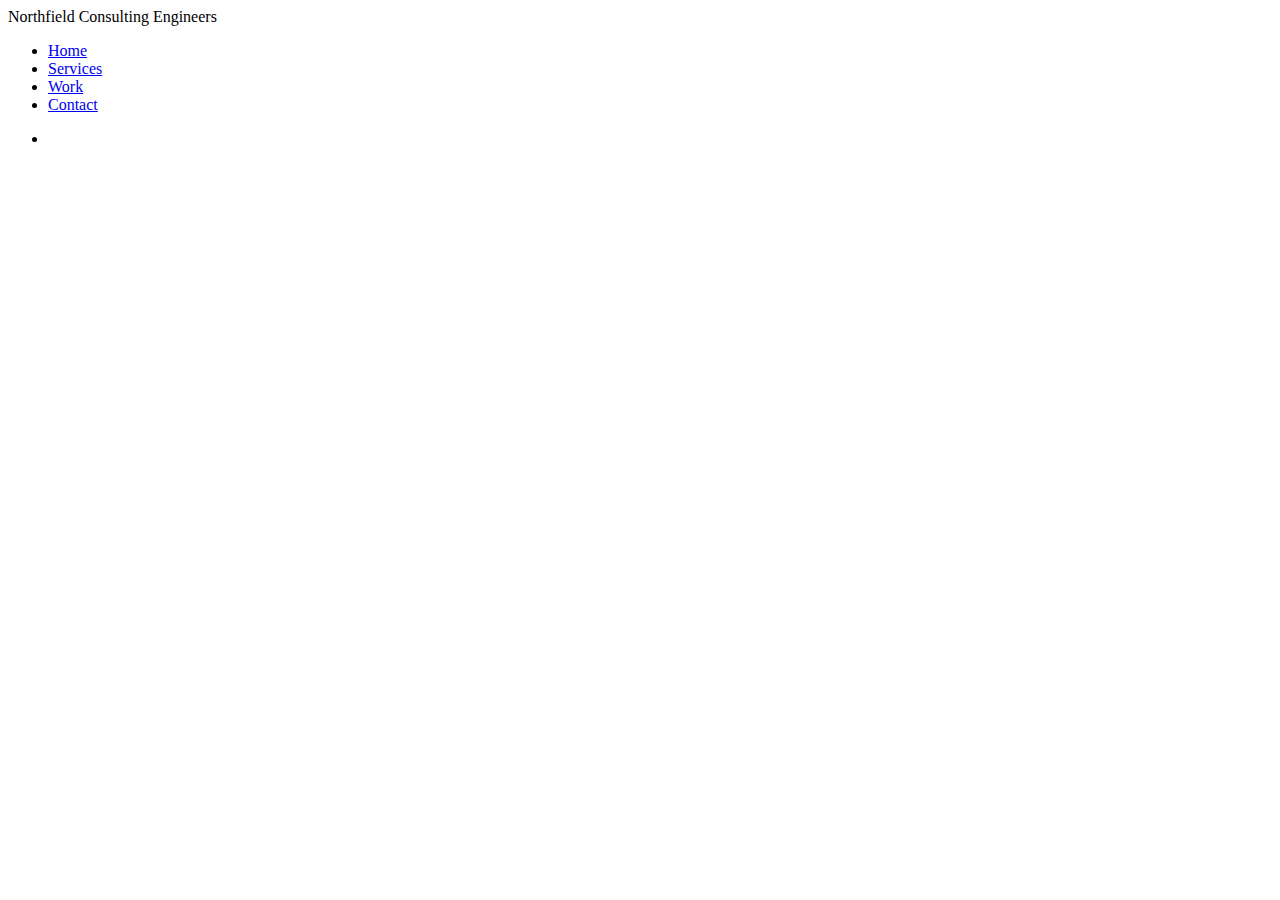
==== index.html @ cf9ca2f3 "Initial commit" ====
<!DOCTYPE html>
<html lang="en">
<head>
  <meta charset="UTF-8">
  <meta name="viewport" content="width=device-width, initial-scale=1.0">
  <link rel="stylesheet" href="css/style.css">
  <title>Northfield Consulting Engineers</title>
</head>
<body>
  <header>
    <div class="logo">Northfield Consulting Engineers</div>
    <div class="toggle"></div>
    <div class="navigation">
      <ul>
        <li><a href="index.html">Home</a></li>
        <li><a href="services.html">Services</a></li>
        <li><a href="work.html">Work</a></li>
        <li><a href="contact.html">Contact</a></li>
      </ul>
      <div class="social-bar">
        <ul>
          <li>
            <a href="https://facebook.com"></a>
          </li>
        </ul>
      </div>      
    </div>
  </header>    

  <section>

  </section>
  <script src="js/script.js"></script>
</body>
</html>
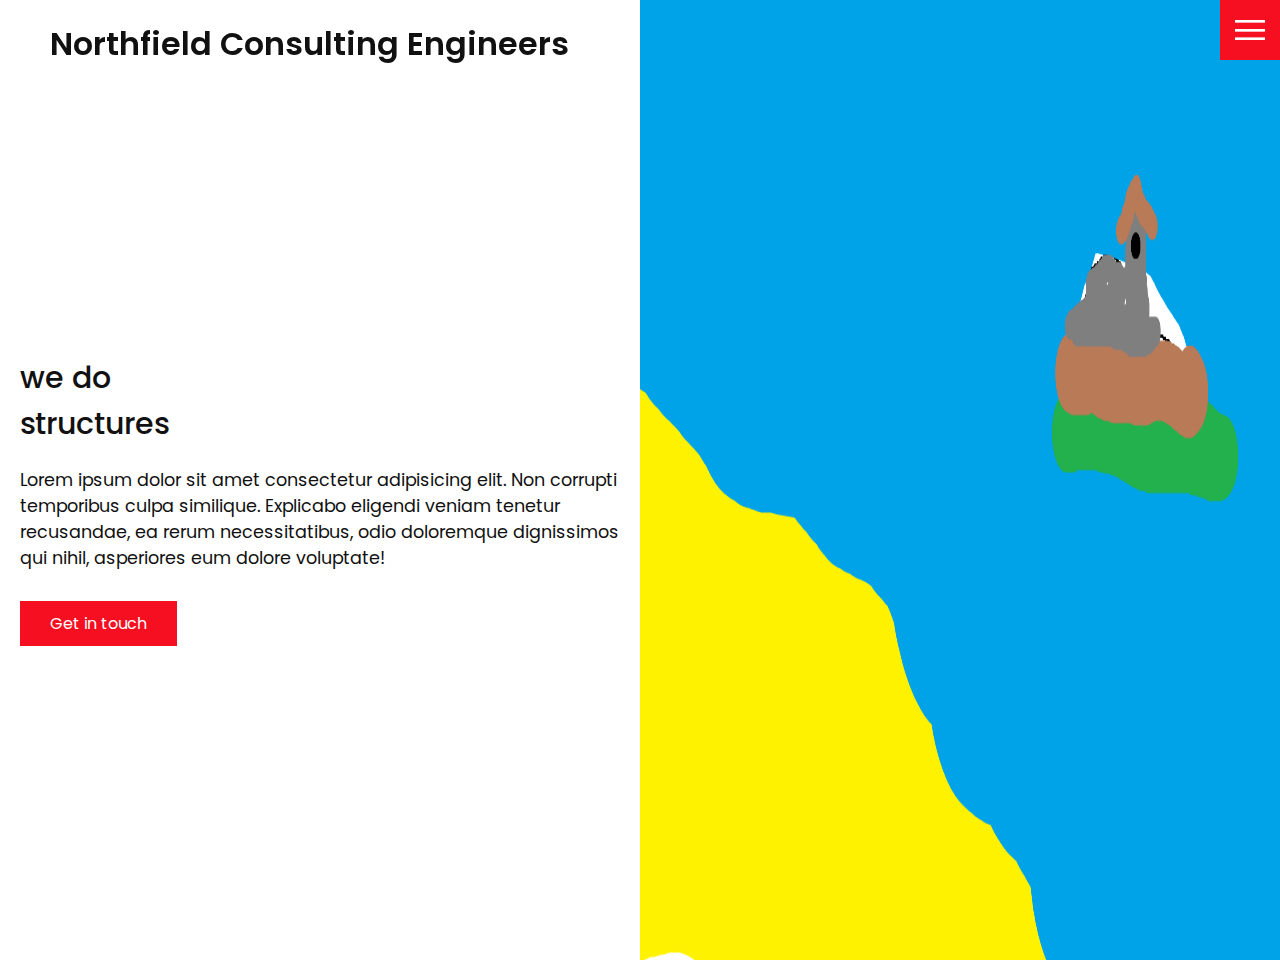
==== commit 739eba93: "top of page button added" ====
--- a/index.html
+++ b/index.html
@@ -1,35 +1,56 @@
 <!DOCTYPE html>
 <html lang="en">
-<head>
-  <meta charset="UTF-8">
-  <meta name="viewport" content="width=device-width, initial-scale=1.0">
-  <link rel="stylesheet" href="css/style.css">
-  <title>Northfield Consulting Engineers</title>
-</head>
-<body>
-  <header>
-    <div class="logo">Northfield Consulting Engineers</div>
-    <div class="toggle"></div>
-    <div class="navigation">
-      <ul>
-        <li><a href="index.html">Home</a></li>
-        <li><a href="services.html">Services</a></li>
-        <li><a href="work.html">Work</a></li>
-        <li><a href="contact.html">Contact</a></li>
-      </ul>
-      <div class="social-bar">
+  <head>
+    <meta charset="UTF-8" />
+    <meta name="viewport" content="width=device-width, initial-scale=1.0" />
+    <link rel="stylesheet" href="css/style.css" />
+    <title>Northfield Consulting Engineers</title>
+  </head>
+  <body>
+    <header>
+      <div class="logo">Northfield Consulting Engineers</div>
+      <div class="toggle"></div>
+      <div class="navigation">
         <ul>
-          <li>
-            <a href="https://facebook.com"></a>
-          </li>
+          <li><a href="index.html">Home</a></li>
+          <li><a href="services.html">Services</a></li>
+          <li><a href="about.html">about</a></li>
+          <li><a href="contact.html">Contact</a></li>
         </ul>
-      </div>      
-    </div>
-  </header>    
+        <div class="social-bar">
+          <ul>
+            <li>
+              <a href="https://facebook.com">
+                <img src="images/facebook.png" target="_blank" alt="" />
+              </a>
+            </li>
+            <li>
+              <a href="mailto:northfieldconsulting@outlook.com">
+                <img src="images/email.png" alt="" />
+              </a>
+            </li>
+          </ul>
+        </div>
+      </div>
+    </header>
 
-  <section>
-
-  </section>
-  <script src="js/script.js"></script>
-</body>
-</html>+    <section class="home">
+      <button class="top-btn">Take me to the top</button>
+      <img src="images/home_image.png" class="home-img" alt="" />
+      <div class="home-content">
+        <h1>
+          we do <br />
+          structures
+        </h1>
+        <p>
+          Lorem ipsum dolor sit amet consectetur adipisicing elit. Non corrupti
+          temporibus culpa similique. Explicabo eligendi veniam tenetur
+          recusandae, ea rerum necessitatibus, odio doloremque dignissimos qui
+          nihil, asperiores eum dolore voluptate!
+        </p>
+        <a href="contact.html" class="btn">Get in touch</a>
+      </div>
+    </section>
+    <script src="js/script.js"></script>
+  </body>
+</html>
--- a/css/style.css
+++ b/css/style.css
@@ -0,0 +1,377 @@
+@import url("https://fonts.googleapis.com/css2?family=Poppins:ital,wght@0,100;0,200;0,300;0,400;0,500;0,600;0,700;0,800;0,900;1,100;1,200;1,300;1,400;1,500;1,600;1,700;1,800;1,900&display=swap");
+
+:root {
+  --primary-colour: #f60f20;
+  --secondary-colour: #1b206e;
+}
+
+/* BASE STYLES */
+* {
+  box-sizing: border-box;
+  margin: 0;
+  padding: 0;
+}
+
+html,
+body {
+  font-family: "Poppins", sans-serif;
+  color: #111;
+}
+
+h1 {
+  font-size: 30px;
+  font-weight: 500;
+}
+
+p {
+  margin: 20px 0 10px;
+  font-size: 1.1rem;
+}
+
+/* SECTIONS */
+section {
+  display: flex;
+  flex-direction: column;
+  height: 100vh;
+  align-items: center;
+  padding: 100px;
+  margin-top: 60px;
+}
+
+section.home {
+  flex-direction: row;
+  margin-top: 60px;
+  justify-content: space-between;
+  padding: 20px;
+  position: relative;
+}
+
+/* EMAIL BUTTON */
+.btn {
+  cursor: pointer;
+  display: inline-block;
+  background: var(--primary-colour);
+  color: #fff;
+  text-decoration: none;
+  padding: 10px 30px;
+  margin: 20px 0;
+  border: 0;
+}
+
+.btn:hover {
+  transform: scale(0.98);
+}
+
+.logo {
+  position: fixed;
+  top: 20px;
+  left: 50px;
+  font-size: 2rem;
+  font-weight: 600;
+  z-index: 20;
+}
+
+/* TOGGLE NAV */
+.toggle {
+  position: fixed;
+  top: 0;
+  right: 0;
+  width: 60px;
+  height: 60px;
+  background: var(--primary-colour) url(../images/menu.png);
+  background-size: 30px;
+  background-position: center;
+  background-repeat: no-repeat;
+  z-index: 20;
+  cursor: pointer;
+}
+
+.toggle.active {
+  background: var(--primary-colour) url(../images/close.png);
+  background-size: 25px;
+  background-position: center;
+  background-repeat: no-repeat;
+}
+
+/* NAVIGATION*/
+.navigation {
+  position: fixed;
+  top: 0;
+  left: 100%;
+  width: 100%;
+  height: 100%;
+  background-color: #fff;
+  z-index: 15;
+  display: flex;
+  justify-content: center;
+  align-items: center;
+  transition: 500ms;
+}
+
+.navigation.active {
+  left: 0;
+}
+
+.navigation ul {
+  position: relative;
+}
+
+.navigation ul li {
+  position: relative;
+  list-style: none;
+  text-align: center;
+}
+
+.navigation ul li a {
+  font-size: 2.2rem;
+  color: #111;
+  text-decoration: none;
+  font-weight: 300;
+}
+
+.navigation ul li a:hover {
+  color: var(--primary-colour);
+}
+
+.navigation .social-bar {
+  position: absolute;
+  top: 0;
+  left: 0;
+  width: 60px;
+  height: 100%;
+  display: flex;
+  justify-content: center;
+  align-items: center;
+}
+
+.navigation .social-bar a {
+  display: inline-block;
+  transform: scale(0.5);
+}
+
+.navigation .email-icon {
+  position: absolute;
+  bottom: 20px;
+  transform: scale(0.5);
+}
+
+.top-btn {
+  display: hidden;
+  position: fixed;
+  top: 80px;
+  left: 50%;
+  transform: translateX(-50%);
+  z-index: 20;
+  border: none;
+  outline: none;
+  background-color: var(--primary-colour);
+  color: #fff;
+  cursor: pointer;
+  padding: 15px;
+  border-radius: 10px;
+  font-size: 16px;
+}
+
+/* HOME PAGE */
+.home-content {
+  position: relative;
+  max-width: 800;
+  padding-right: 50%;
+}
+
+.home-img {
+  position: absolute;
+  bottom: 0;
+  right: 0;
+  height: 110%;
+  width: 50%;
+}
+
+/* SERVICES PAGE */
+.services {
+  margin-top: 40px;
+  display: grid;
+  grid-template-columns: repeat(3, 1fr);
+  gap: 40px;
+  text-align: center;
+}
+
+.services .service {
+  padding: 30px;
+}
+
+.services .service:hover {
+  box-shadow: 0 10px 30px rgba(0, 0, 0, 0.2);
+}
+
+.services .service .icon img {
+  max-width: 100px;
+}
+
+.services .service h2 {
+  font-size: 24px;
+  font-weight: 500;
+  margin-top: 20px;
+  color: var(--secondary-colour);
+}
+
+/* CONTACT */
+.contact {
+  position: relative;
+  width: 100%;
+  margin-top: 50px;
+  display: flex;
+  justify-content: space-between;
+  align-items: flex-start;
+}
+
+.contact-form {
+  position: relative;
+  background: #f9f9f9;
+  width: 1000px;
+  padding: 60px 40px 20px;
+  height: 425px;
+}
+
+.contact-form form {
+  width: 100%;
+}
+
+.contact-form .row {
+  width: 100%;
+  display: flex;
+}
+
+.contact-form .input50 {
+  width: 50%;
+  margin: 0 10px;
+}
+
+.contact-form .input100 {
+  width: 100%;
+  margin: 0 10px;
+}
+
+.contact-form .row input,
+.contact-form .row textarea {
+  position: relative;
+  border: 1px solid rgba(0, 0, 0, 0.2);
+  color: #111;
+  background: transparent;
+  width: 100%;
+  padding: 10px;
+  outline: none;
+  font-size: 16px;
+  font-weight: 300;
+  margin: 10px 0;
+  resize: none;
+}
+
+.contact-form .row textarea {
+  height: 150px;
+}
+
+.contact-form .row input[type="submit"] {
+  background-color: var(--secondary-colour);
+  color: #fff;
+  margin: 0;
+  text-transform: uppercase;
+  letter-spacing: 2px;
+  font-weight: 300;
+  border: 0;
+  cursor: pointer;
+}
+
+.contact-info {
+  width: 500px;
+  height: 425px;
+  background: #f9f9f9;
+  padding: 60px 40px 20px;
+}
+
+.contact-info .info-box {
+  display: flex;
+  align-items: flex-start;
+  margin-bottom: 40px;
+}
+
+.contact-info .info-box .contact-icon {
+  width: 20px;
+  margin-right: 40px;
+}
+
+.contact-info .info-box .details h4 {
+  color: var(--secondary-colour);
+}
+
+.contact-info .info-box .details p,
+.contact-info .info-box .details a {
+  color: #111;
+}
+
+@media (max-width: 1068px) {
+  .home-img {
+    display: none;
+  }
+
+  .home-content {
+    padding-right: 0px;
+  }
+
+  .logo {
+    top: 20px;
+    left: 20px;
+    font-size: 1.5rem;
+  }
+
+  .section {
+    padding: 100px 40px;
+  }
+
+  .navigation ul li a {
+    font-size: 2rem;
+  }
+
+  .services {
+    grid-template-columns: repeat(2, 1fr);
+  }
+
+  .contact {
+    flex-direction: column;
+  }
+
+  .contact-form {
+    width: 100%;
+    padding: 30px 20px 20px;
+  }
+
+  .contact-form .row {
+    flex-direction: column;
+  }
+
+  .contact-form .input50,
+  .contact-form .input100 {
+    width: 100%;
+    margin: 0;
+  }
+
+  .contact-info {
+    width: 100%;
+    margin-top: 20px;
+    padding: 50px 20px 20px;
+  }
+}
+
+@media (max-width: 768px) {
+  .logo {
+    left: 0px;
+  }
+
+  .services {
+    grid-template-columns: 1fr;
+  }
+
+  .services .service {
+    box-shadow: 0 10px 30px rgba(0, 0, 0, 0.2);
+  }
+}
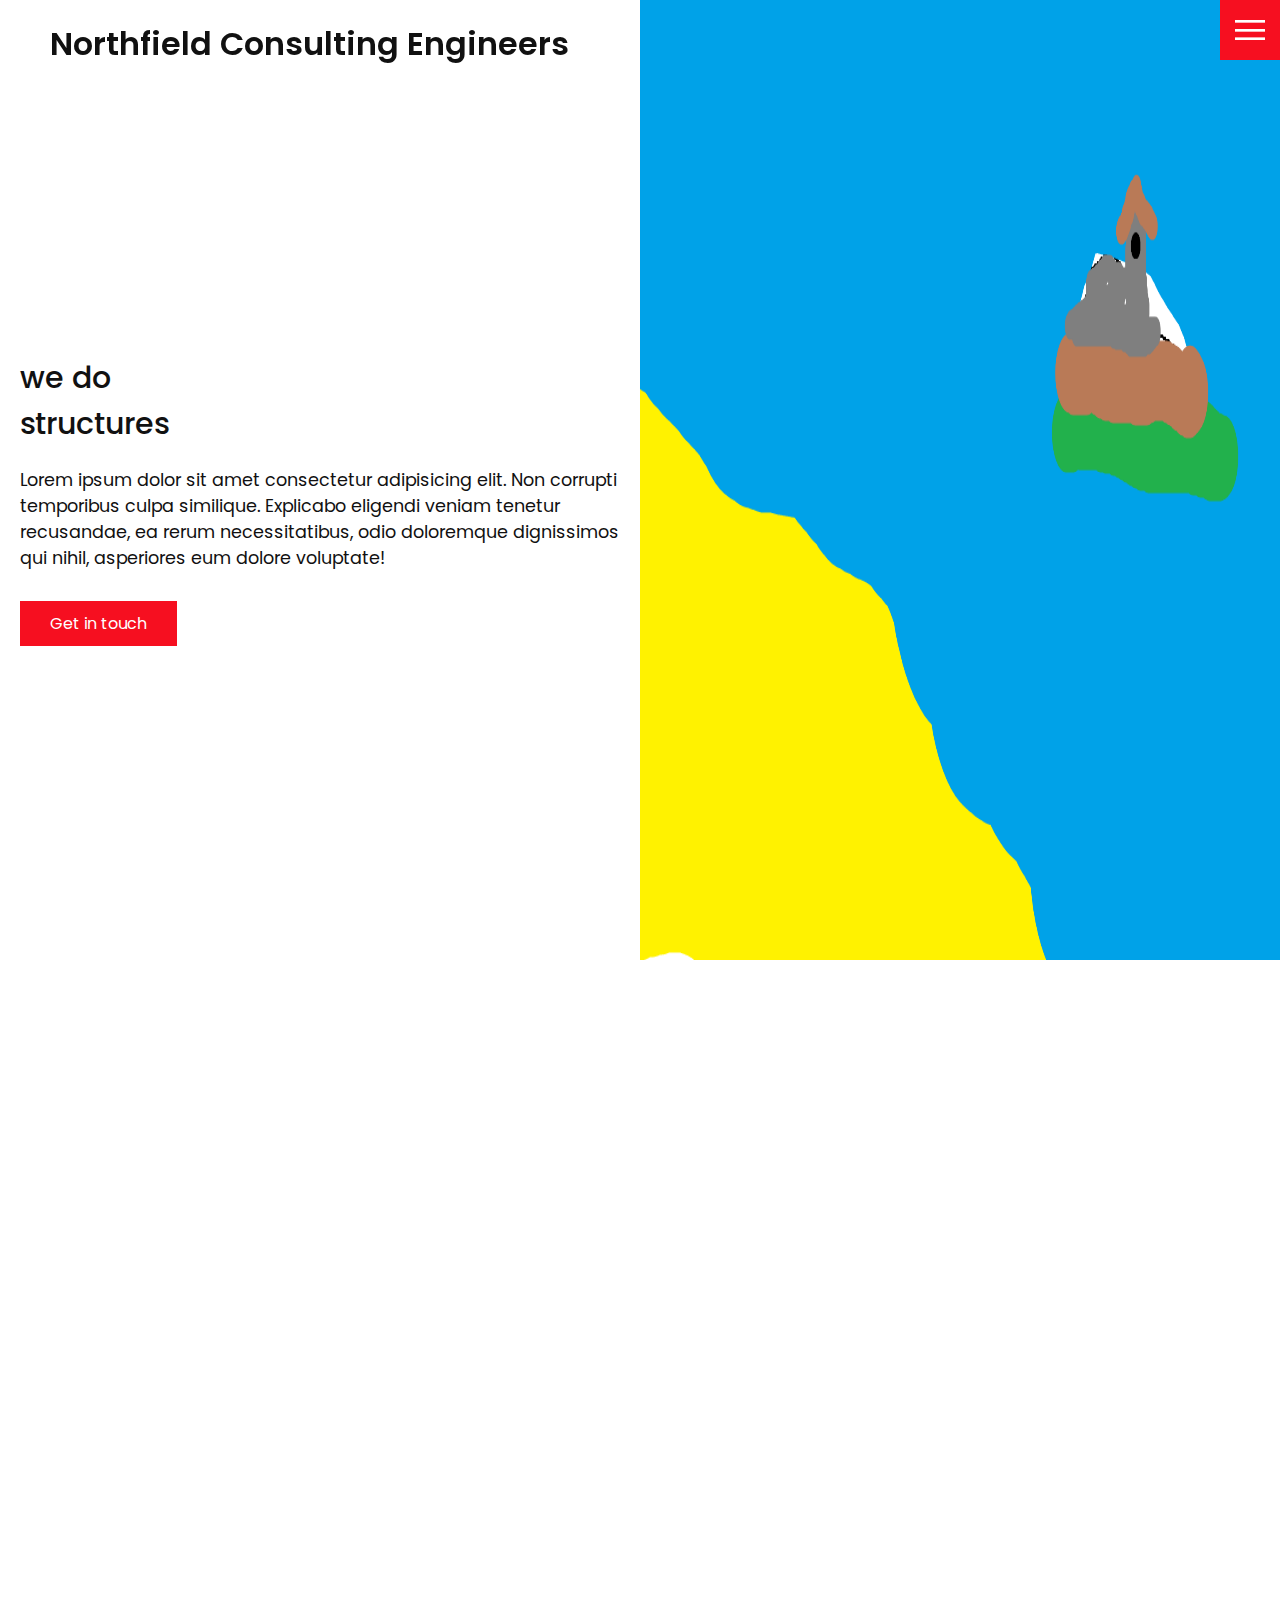
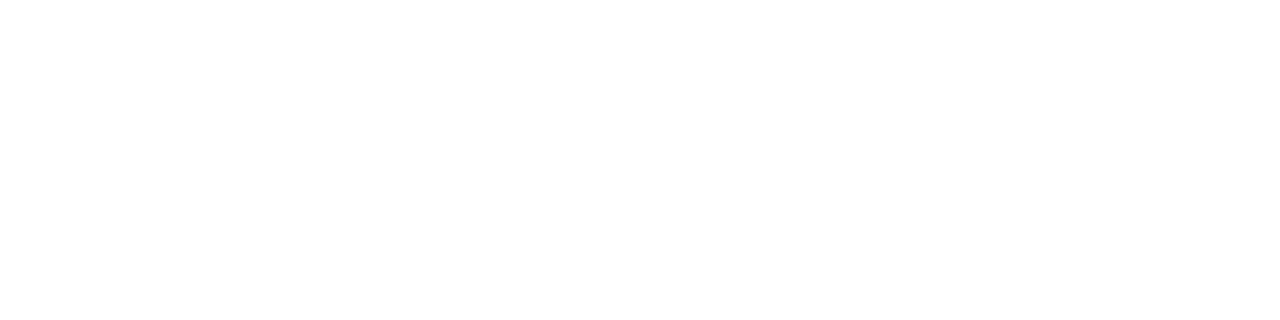
==== commit 5dc8073a: "changed top button" ====
--- a/index.html
+++ b/index.html
@@ -35,7 +35,7 @@
     </header>
 
     <section class="home">
-      <button class="top-btn">Take me to the top</button>
+      <button class="top-btn">Back To Top</button>
       <img src="images/home_image.png" class="home-img" alt="" />
       <div class="home-content">
         <h1>
@@ -51,6 +51,7 @@
         <a href="contact.html" class="btn">Get in touch</a>
       </div>
     </section>
+    <section></section>
     <script src="js/script.js"></script>
   </body>
 </html>
--- a/css/style.css
+++ b/css/style.css
@@ -114,6 +114,8 @@
 
 .navigation ul {
   position: relative;
+  display: flex;
+  flex-direction: column;
 }
 
 .navigation ul li {
@@ -161,6 +163,7 @@
   top: 80px;
   left: 50%;
   transform: translateX(-50%);
+  height: auto;
   z-index: 20;
   border: none;
   outline: none;
@@ -169,7 +172,8 @@
   cursor: pointer;
   padding: 15px;
   border-radius: 10px;
-  font-size: 16px;
+  font-size: 18px;
+  font-weight: 200;
 }
 
 /* HOME PAGE */
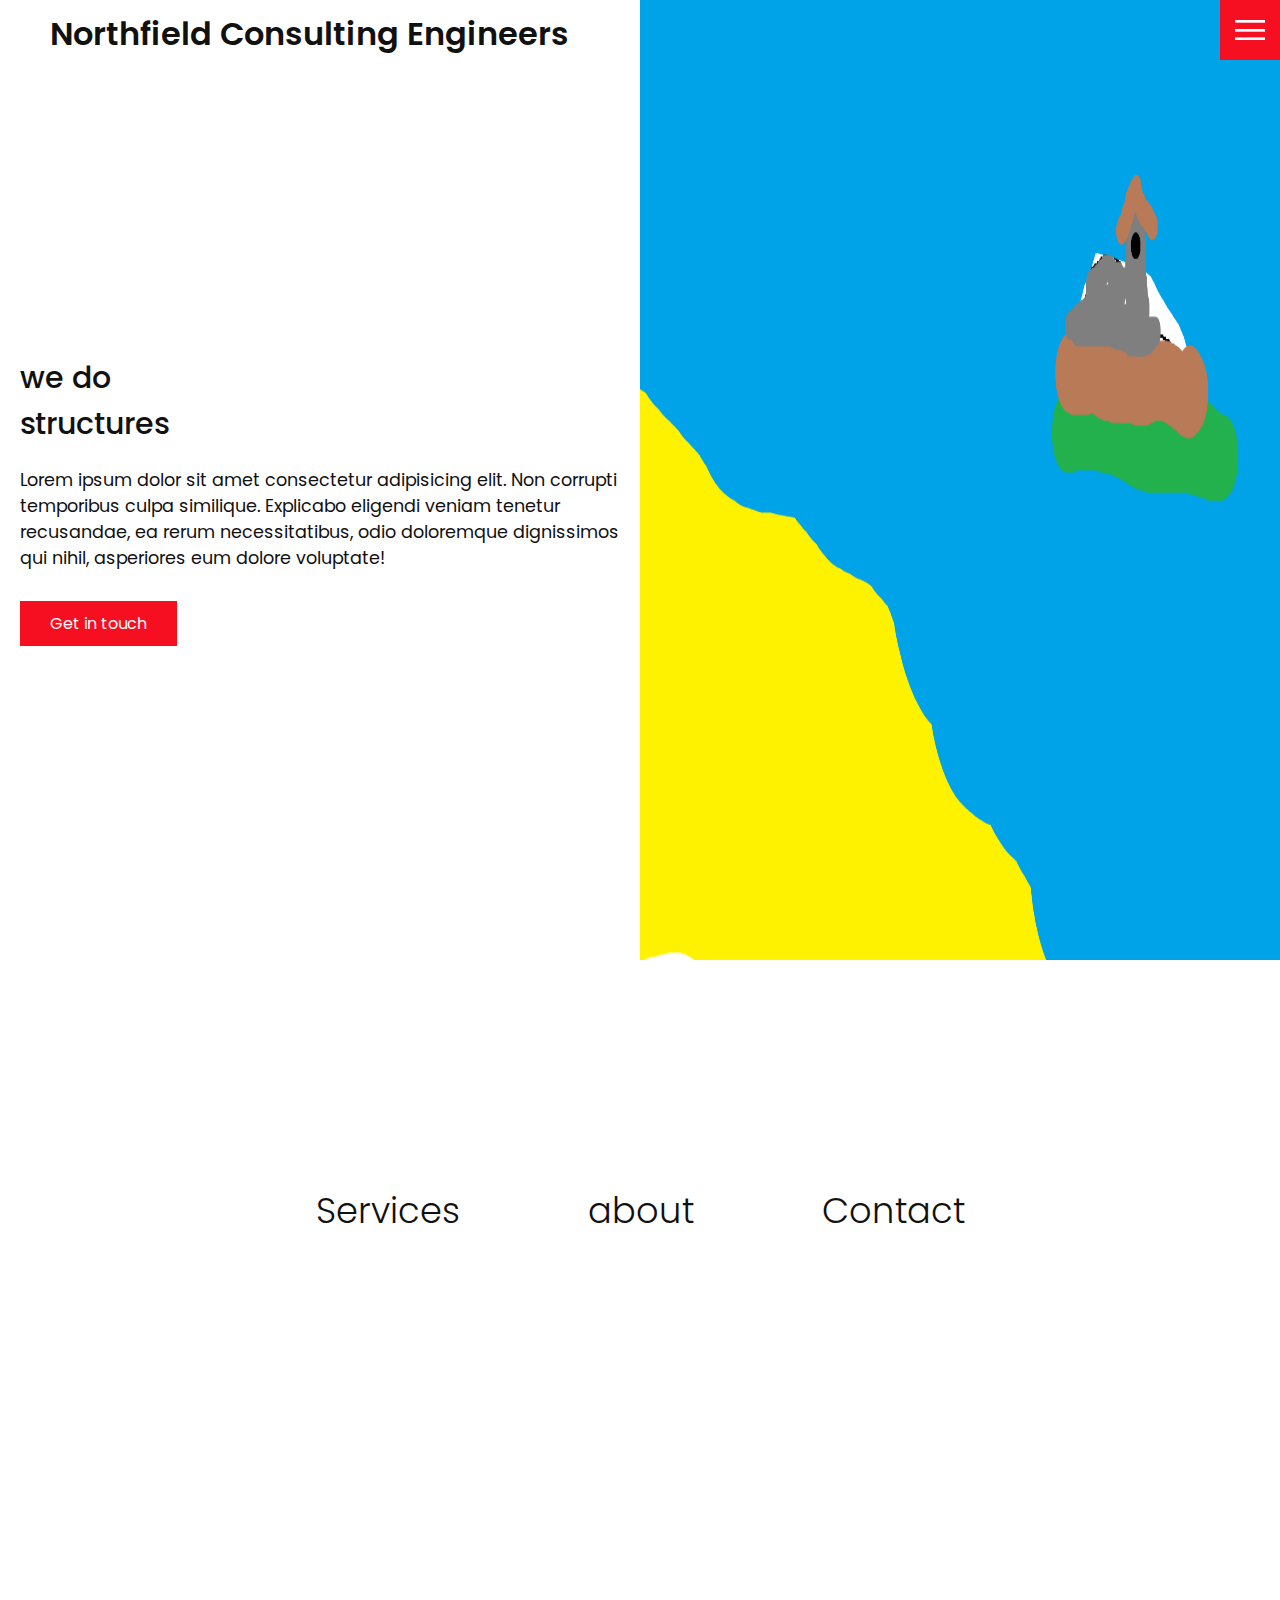
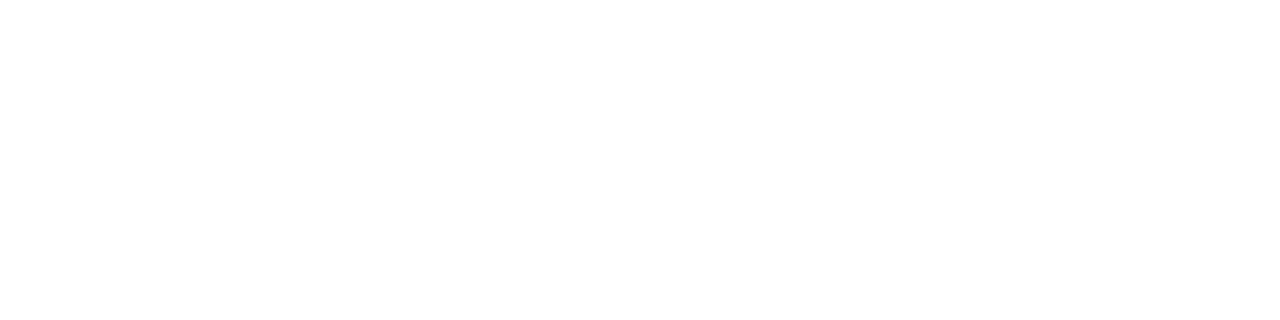
==== commit 1c94e1dd: "changed nav bar" ====
--- a/index.html
+++ b/index.html
@@ -10,7 +10,7 @@
     <header>
       <div class="logo">Northfield Consulting Engineers</div>
       <div class="toggle"></div>
-      <div class="navigation">
+      <div class="navigation dyno">
         <ul>
           <li><a href="index.html">Home</a></li>
           <li><a href="services.html">Services</a></li>
@@ -51,7 +51,15 @@
         <a href="contact.html" class="btn">Get in touch</a>
       </div>
     </section>
-    <section></section>
+    <section>
+      <div class="navigation">
+        <ul>
+          <li><a href="services.html">Services</a></li>
+          <li><a href="about.html">about</a></li>
+          <li><a href="contact.html">Contact</a></li>
+        </ul>
+      </div>
+    </section>
     <script src="js/script.js"></script>
   </body>
 </html>
--- a/css/style.css
+++ b/css/style.css
@@ -63,8 +63,8 @@
 }
 
 .logo {
-  position: fixed;
-  top: 20px;
+  position: absolute;
+  top: 10px;
   left: 50px;
   font-size: 2rem;
   font-weight: 600;
@@ -95,26 +95,36 @@
 
 /* NAVIGATION*/
 .navigation {
-  position: fixed;
+  position: relative;
   top: 0;
-  left: 100%;
   width: 100%;
   height: 100%;
   background-color: #fff;
+  display: flex;
+  justify-content: center;
+  align-items: flex-start;
+  transition: 500ms;
+}
+
+.navigation.dyno {
+  position: fixed;
+  left: 100%;
+  background-color: aqua;
   z-index: 15;
-  display: flex;
-  justify-content: center;
   align-items: center;
-  transition: 500ms;
-}
-
-.navigation.active {
+}
+
+.navigation.dyno.active {
   left: 0;
 }
 
 .navigation ul {
   position: relative;
   display: flex;
+  flex-direction: row;
+}
+
+.navigation.dyno ul {
   flex-direction: column;
 }
 
@@ -122,6 +132,12 @@
   position: relative;
   list-style: none;
   text-align: center;
+  justify-content: space-between;
+  margin: 5vw;
+}
+
+.navigation.dyno ul li {
+  margin: 5px;
 }
 
 .navigation ul li a {
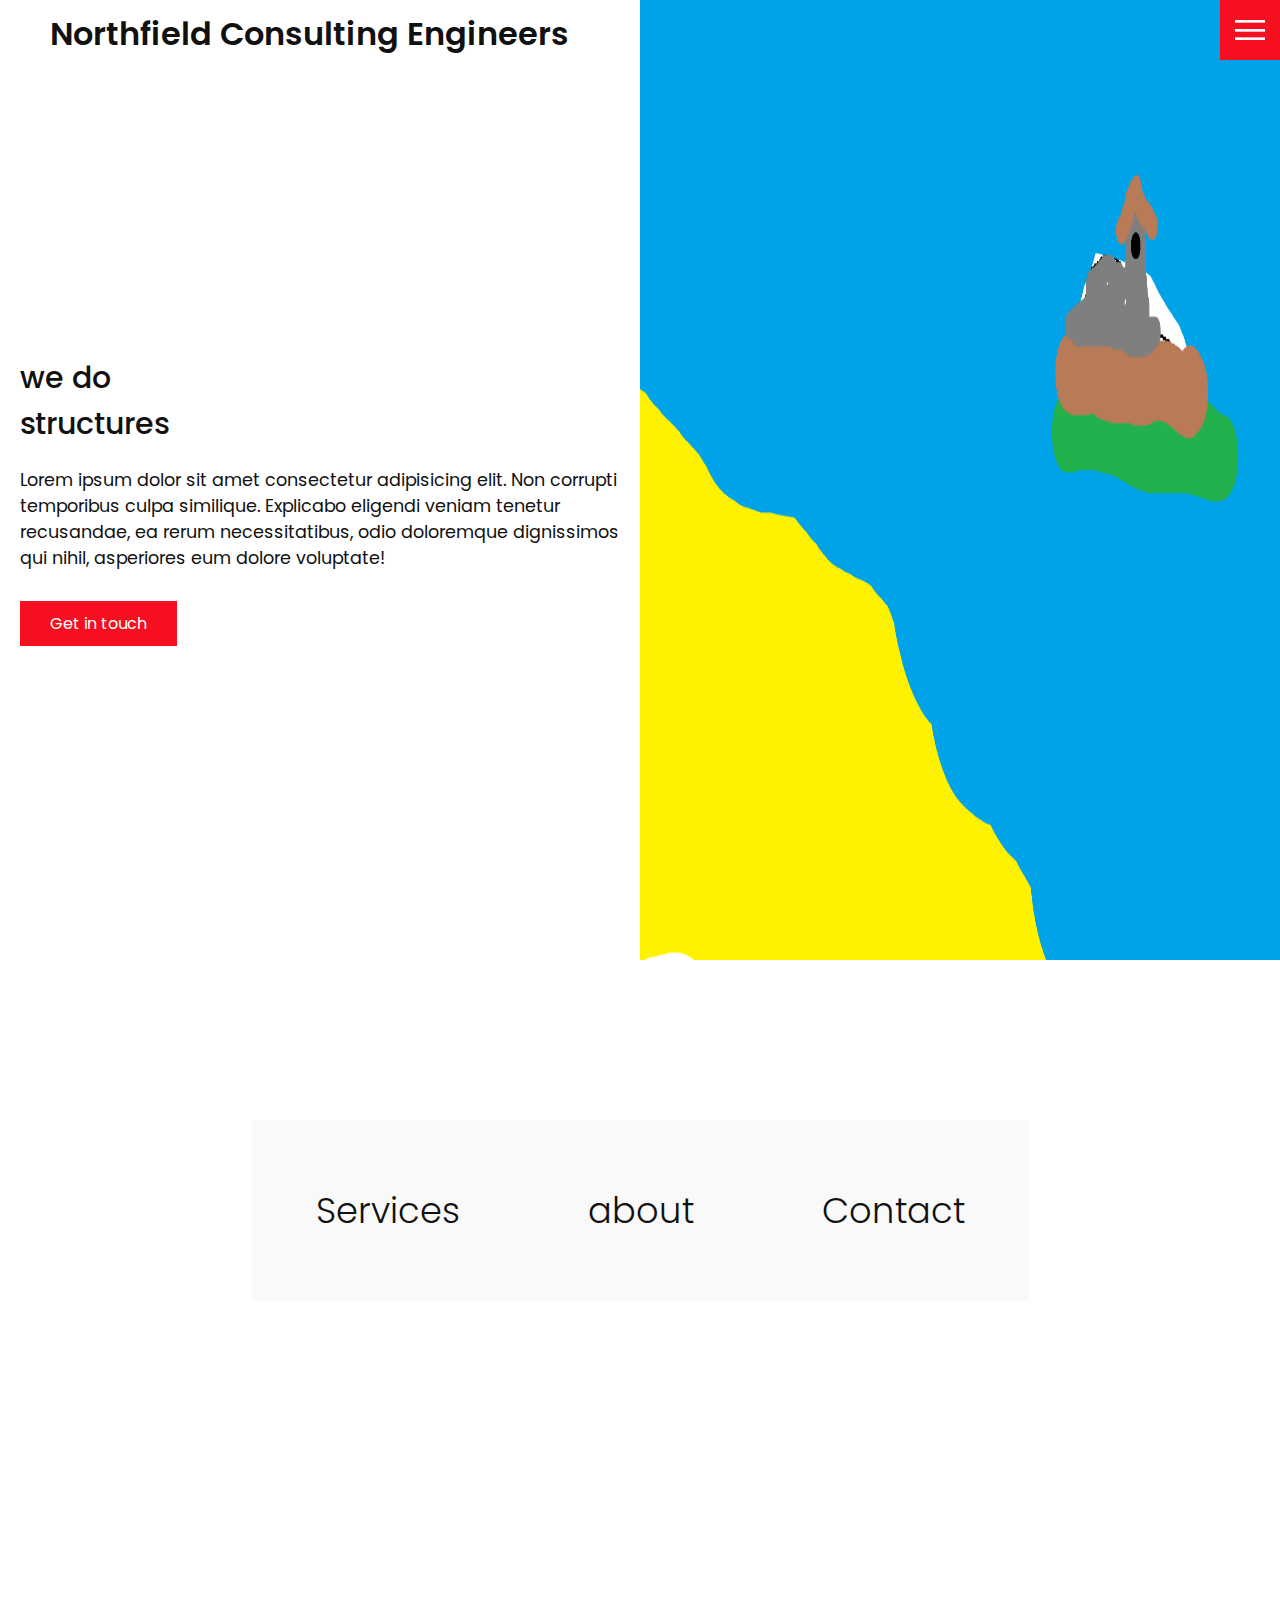
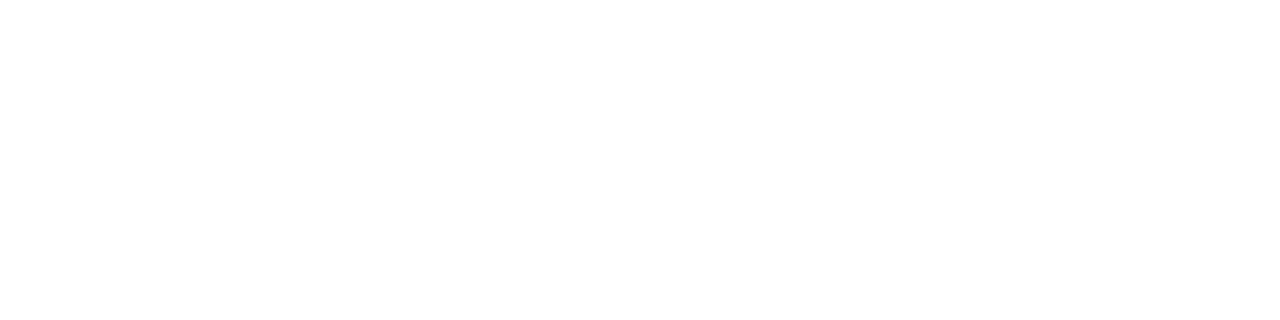
==== commit 86a6b5cf: "logo now button" ====
--- a/index.html
+++ b/index.html
@@ -8,7 +8,10 @@
   </head>
   <body>
     <header>
-      <div class="logo">Northfield Consulting Engineers</div>
+      <a href="index.html" class="logo">
+        <div>Northfield Consulting Engineers</div>
+      </a>
+
       <div class="toggle"></div>
       <div class="navigation dyno">
         <ul>
--- a/css/style.css
+++ b/css/style.css
@@ -69,6 +69,8 @@
   font-size: 2rem;
   font-weight: 600;
   z-index: 20;
+  text-decoration: none;
+  color: inherit;
 }
 
 /* TOGGLE NAV */
@@ -97,9 +99,9 @@
 .navigation {
   position: relative;
   top: 0;
-  width: 100%;
-  height: 100%;
-  background-color: #fff;
+  width: auto;
+  height: auto;
+  background-color: #f9f9f9;
   display: flex;
   justify-content: center;
   align-items: flex-start;
@@ -109,13 +111,16 @@
 .navigation.dyno {
   position: fixed;
   left: 100%;
+  height: 100%;
+  width: 100%;
   background-color: aqua;
   z-index: 15;
   align-items: center;
+  justify-content: flex-start;
 }
 
 .navigation.dyno.active {
-  left: 0;
+  left: calc(100% - 170px);
 }
 
 .navigation ul {
@@ -126,6 +131,7 @@
 
 .navigation.dyno ul {
   flex-direction: column;
+  margin-left: 2px;
 }
 
 .navigation ul li {
@@ -137,7 +143,7 @@
 }
 
 .navigation.dyno ul li {
-  margin: 5px;
+  margin: 10px;
 }
 
 .navigation ul li a {
@@ -153,13 +159,14 @@
 
 .navigation .social-bar {
   position: absolute;
-  top: 0;
+  bottom: 0;
   left: 0;
-  width: 60px;
-  height: 100%;
-  display: flex;
-  justify-content: center;
-  align-items: center;
+  width: 30px;
+  height: 20%;
+  display: flex;
+  justify-content: right;
+  align-items: flex-end;
+  margin-left: 20px;
 }
 
 .navigation .social-bar a {
@@ -168,8 +175,6 @@
 }
 
 .navigation .email-icon {
-  position: absolute;
-  bottom: 20px;
   transform: scale(0.5);
 }
 
@@ -338,6 +343,10 @@
     padding-right: 0px;
   }
 
+  .home {
+    height: 700px;
+  }
+
   .logo {
     top: 20px;
     left: 20px;
